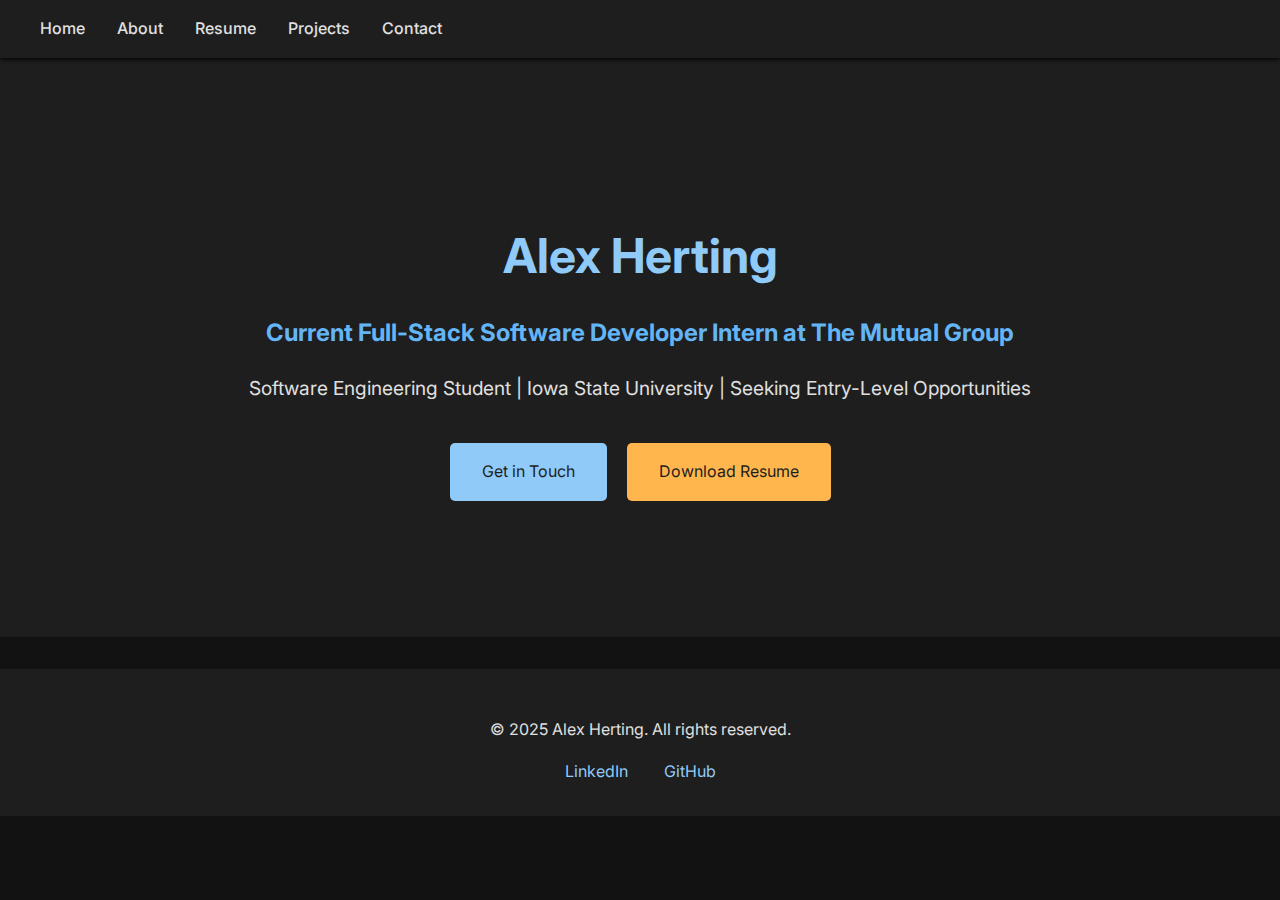
==== index.html @ 7081c54b "Still need to add projects" ====
<!DOCTYPE html>
<html lang="en">
<head>
    <meta charset="UTF-8">
    <meta name="viewport" content="width=device-width, initial-scale=1.0">
    <title>Alex Herting - Software Engineer</title>
    <link rel="stylesheet" href="styles.css">
    <link href="https://fonts.googleapis.com/css2?family=Inter:wght@400;500;600;700&display=swap" rel="stylesheet">
</head>
<body>
    <!-- Navigation -->
    <nav>
        <div class="container">
            <div class="nav-links">
                <a href="index.html">Home</a>
                <a href="about.html">About</a>
                <a href="resume.html">Resume</a>
                <a href="projects.html">Projects</a>
                <a href="contact.html">Contact</a>
            </div>
            <button class="menu-toggle">☰</button>
        </div>
    </nav>

    <!-- Hero Section -->
    <section id="home" class="hero">
        <div class="container">
            <h1>Alex Herting</h1>
            <h2>Current Full-Stack Software Developer Intern at The Mutual Group</h2>
            <p>Software Engineering Student | Iowa State University | Seeking Entry-Level Opportunities</p>
            <div class="cta-buttons">
                <a href="contact.html" class="cta-button">Get in Touch</a>
                <a href="assets/resume.pdf" download class="cta-button secondary">Download Resume</a>
            </div>
        </div>
    </section>

    <!-- Footer -->
    <footer>
        <div class="container">
            <p>© 2025 Alex Herting. All rights reserved.</p>
            <div class="social-links">
                <a href="https://www.linkedin.com/in/alex-herting-782a8621b/" target="_blank">LinkedIn</a>
                <a href="https://github.com/AlexHerting" target="_blank">GitHub</a>
            </div>
        </div>
    </footer>

    <script src="script.js"></script>
</body>
</html>
---- styles.css ----
:root {
    /* Dark Theme Color Palette */
    --primary: #90CAF9;    /* A vibrant light blue for emphasis */
    --secondary: #64B5F6;  /* A complementary blue for hover states */
    --accent: #FFB74D;     /* A warm, contrasting accent (orange tone) */
    --background: #121212; /* Deep dark background */
    --text: #E0E0E0;       /* Light text for high contrast */
    --white: #1E1E1E;      /* Used for surfaces like nav, hero, and footer */
}

body {
    font-family: 'Inter', sans-serif;
    line-height: 1.6;
    margin: 0;
    color: var(--text);
    background-color: var(--background);
}

.container {
    max-width: 1200px;
    margin: 0 auto;
    padding: 0 2rem;
}

/* Navigation */
nav {
    background: var(--white);
    padding: 1rem 0;
    /* Adjusted shadow for a subtle separation on dark surfaces */
    box-shadow: 0 2px 4px rgba(0, 0, 0, 0.8);
    position: sticky;
    top: 0;
    z-index: 1000;
}

.nav-links {
    display: flex;
    gap: 2rem;
}

nav a {
    color: var(--text);
    text-decoration: none;
    font-weight: 500;
}

nav a:hover {
    color: var(--primary);
}

.menu-toggle {
    display: none;
    background: none;
    border: none;
    font-size: 1.5rem;
    cursor: pointer;
}

/* Hero Section */
.hero {
    text-align: center;
    padding: 8rem 0;
    background: var(--white);
}

.hero h1 {
    font-size: 3rem;
    margin-bottom: 1rem;
    color: var(--primary);
}

.hero h2 {
    font-size: 1.5rem;
    color: var(--secondary);
}

.hero p {
    font-size: 1.2rem;
    margin: 1rem 0;
}

.cta-buttons {
    margin-top: 2rem;
}

.cta-button {
    display: inline-block;
    padding: 1rem 2rem;
    background: var(--primary);
    color: var(--white);
    text-decoration: none;
    border-radius: 5px;
    margin: 0.5rem;
    transition: background 0.3s;
}

.cta-button.secondary {
    background: var(--accent);
}

.cta-button:hover {
    background: var(--secondary);
}

/* Footer */
footer {
    text-align: center;
    padding: 2rem 0;
    background: var(--white);
    margin-top: 2rem;
}

.social-links {
    margin-top: 1rem;
}

.social-links a {
    margin: 0 1rem;
    color: var(--primary);
    text-decoration: none;
}

.social-links a:hover {
    color: var(--secondary);
}

/* Responsive Design */
@media (max-width: 768px) {
    .nav-links {
        display: none;
        flex-direction: column;
        gap: 1rem;
        background: var(--white);
        padding: 1rem;
        position: absolute;
        top: 100%;
        left: 0;
        right: 0;
    }

    .nav-links.active {
        display: flex;
    }

    .menu-toggle {
        display: block;
    }
}

/* About Section */
#about {
    padding: 4rem 0;
    background: var(--white);
}

.about-content {
    display: flex;
    flex-direction: column;
    align-items: center;
    gap: 2rem;
    text-align: center;
}

.profile-img {
    width: 200px;
    height: 200px;
    border-radius: 50%;
    object-fit: cover;
    border: 5px solid var(--primary);
}

.bio {
    max-width: 800px;
}

.bio h3 {
    color: var(--primary);
    margin-top: 1.5rem;
}

.education, .personal-values, .skills {
    background: var(--background);
    padding: 1rem;
    border-radius: 5px;
    margin: 1rem 0;
    width: 100%;
    box-sizing: border-box;
}

.skills {
    display: flex;
    flex-wrap: wrap;
    gap: 0.5rem;
    justify-content: center;
}

.skills span {
    background: var(--primary);
    color: var(--white);
    padding: 0.5rem 1rem;
    border-radius: 20px;
    font-size: 0.9rem;
}

/* Responsive Design for About Section */
@media (max-width: 768px) {
    .about-content {
        flex-direction: column;
        text-align: center;
    }

    .profile-img {
        width: 200px;
        height: 200px;
    }
}

/* Center the entire resume section's content */
#resume .container {
    display: flex;
    flex-direction: column;
    align-items: center;
    text-align: center;
}

/* Existing styles for the resume viewer (with flex centering for the PDF embed) */
.resume-viewer {
    display: flex;
    justify-content: center;
    align-items: center;
    overflow: hidden;
    width: 100%;
    /* Height is set dynamically via JavaScript */
}

.resume-viewer embed {
    /* The embed’s natural dimensions (adjust if needed) */
    width: 794px;
    height: 1123px;
    /* The scale transform will be applied via JavaScript */
}

/* Projects Section Styling */
#projects {
    padding: 4rem 0;
    background-color: var(--background);
  }
  
  #projects .container {
    max-width: 1200px;
    margin: 0 auto;
    padding: 0 2rem;
    text-align: center;
  }
  
  #projects h2 {
    font-size: 2.5rem;
    margin-bottom: 2rem;
    color: var(--text);
  }
  
  /* Responsive grid layout for project cards */
  .project-grid {
    display: grid;
    grid-template-columns: repeat(auto-fit, minmax(300px, 1fr));
    gap: 2rem;
  }
  
  /* Individual project card */
  .project-card {
    background: var(--white);
    border-radius: 8px;
    padding: 2rem;
    box-shadow: 0 4px 8px rgba(0, 0, 0, 0.1);
    transition: transform 0.3s ease, box-shadow 0.3s ease;
  }
  
  .project-card:hover {
    transform: translateY(-5px);
    box-shadow: 0 8px 16px rgba(0, 0, 0, 0.15);
  }
  
  .project-card h3 {
    font-size: 1.75rem;
    margin-bottom: 1rem;
    color: var(--primary);
  }
  
  .project-card p {
    font-size: 1rem;
    margin-bottom: 1.5rem;
    color: var(--text);
  }
  
  /* Tech stack badges */
  .tech-stack {
    display: flex;
    flex-wrap: wrap;
    gap: 0.5rem;
    margin-bottom: 1.5rem;
  }
  
  .tech-stack span {
    background: var(--primary);
    color: var(--white);
    padding: 0.4rem 0.8rem;
    border-radius: 20px;
    font-size: 0.85rem;
  }
  
  /* Project link button */
  .project-link {
    display: inline-block;
    text-decoration: none;
    color: var(--primary);
    font-weight: 600;
    border: 1px solid var(--primary);
    padding: 0.5rem 1rem;
    border-radius: 4px;
    transition: background-color 0.3s, color 0.3s;
  }
  
  .project-link:hover {
    background-color: var(--primary);
    color: var(--white);
  }

  #contact {
    padding: 4rem 0;
    background-color: var(--background);
  }
  
  #contact .container {
    max-width: 900px;
    margin: 0 auto;
    padding: 0 2rem;
    text-align: center;
  }
  
  #contact h2 {
    font-size: 2.5rem;
    margin-bottom: 2rem;
    color: var(--text);
  }
  
  /* Contact Info Layout */
  .contact-info {
    display: flex;
    flex-wrap: wrap;
    justify-content: center;
    gap: 2rem;
  }
  
  /* Individual Contact Card */
.contact-item {
    background: var(--white);
    padding: 1.5rem 2rem;
    border-radius: 8px;
    box-shadow: 0 4px 8px rgba(0, 0, 0, 0.1);
    flex: 1 1 250px;
    display: flex;
    flex-direction: column; /* Stack items vertically */
    align-items: center;    /* Center items horizontally */
    text-align: center;     /* Center text inside items */
    gap: 1rem;
    transition: transform 0.3s;
  }
  
  .contact-item:hover {
    transform: translateY(-5px);
  }
  
  /* Icon Styling */
  .contact-item i {
    font-size: 2rem;
    color: var(--primary);
  }
  
  /* Contact Text Styling */
  .contact-item h3 {
    font-size: 1.25rem;
    margin-bottom: 0.25rem;
    color: var(--primary);
  }
  
  .contact-item p {
    margin: 0;
    font-size: 1rem;
    color: var(--text);
  }
  
  
  .contact-item a {
    text-decoration: none;
    color: var(--text);
    transition: color 0.3s;
  }
  
  .contact-item a:hover {
    color: var(--primary);
  }
  
  /* Responsive Adjustments */
  @media (max-width: 768px) {
    .contact-info {
      flex-direction: column;
      align-items: center;
    }
  }
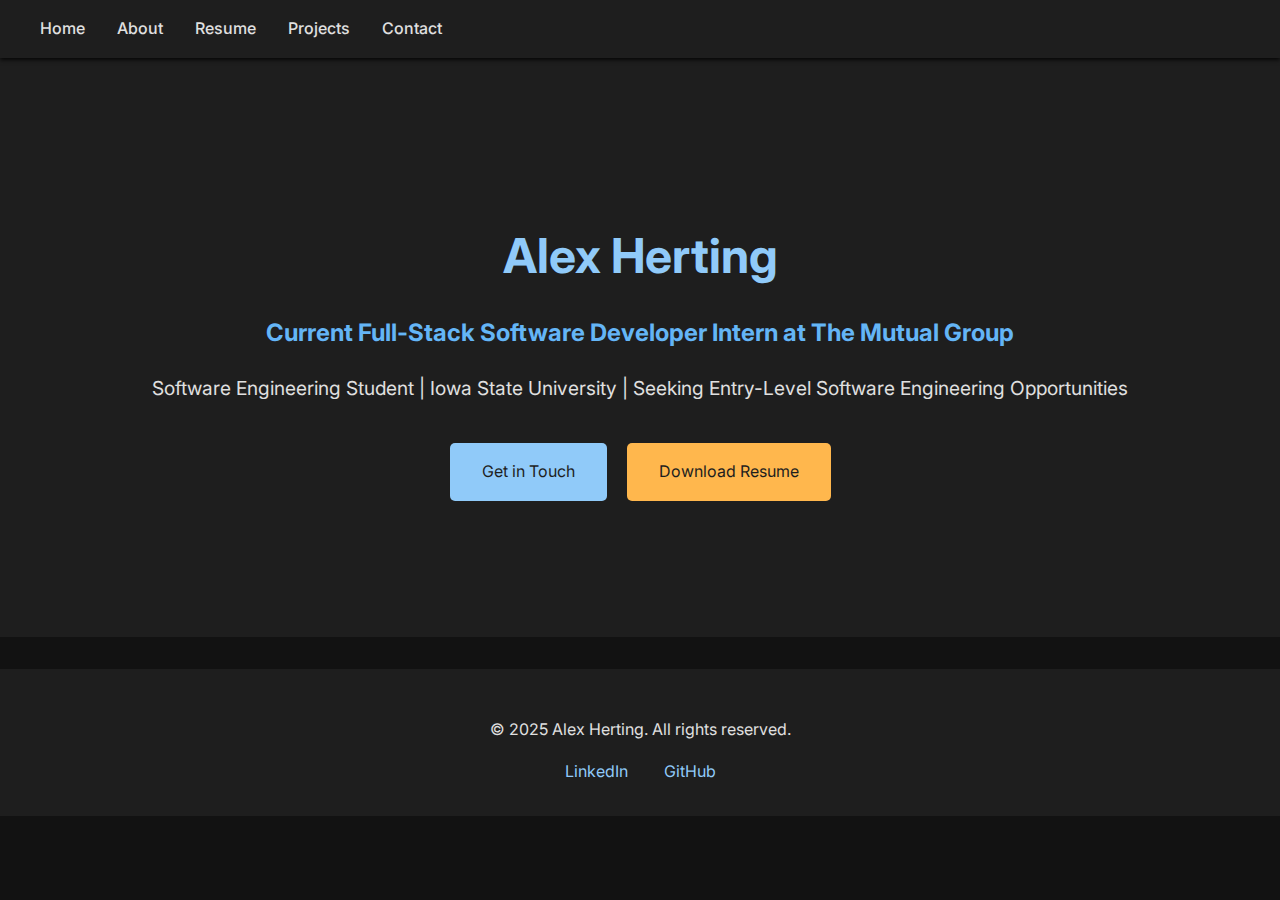
==== commit 4ed66c37: "Updated wording" ====
--- a/index.html
+++ b/index.html
@@ -5,6 +5,7 @@
     <meta name="viewport" content="width=device-width, initial-scale=1.0">
     <title>Alex Herting - Software Engineer</title>
     <link rel="stylesheet" href="styles.css">
+    <link rel="icon" type="image/jpeg" href="assets/icon.png">
     <link href="https://fonts.googleapis.com/css2?family=Inter:wght@400;500;600;700&display=swap" rel="stylesheet">
 </head>
 <body>
@@ -27,7 +28,7 @@
         <div class="container">
             <h1>Alex Herting</h1>
             <h2>Current Full-Stack Software Developer Intern at The Mutual Group</h2>
-            <p>Software Engineering Student | Iowa State University | Seeking Entry-Level Opportunities</p>
+            <p>Software Engineering Student | Iowa State University | Seeking Entry-Level Software Engineering Opportunities</p>
             <div class="cta-buttons">
                 <a href="contact.html" class="cta-button">Get in Touch</a>
                 <a href="assets/resume.pdf" download class="cta-button secondary">Download Resume</a>
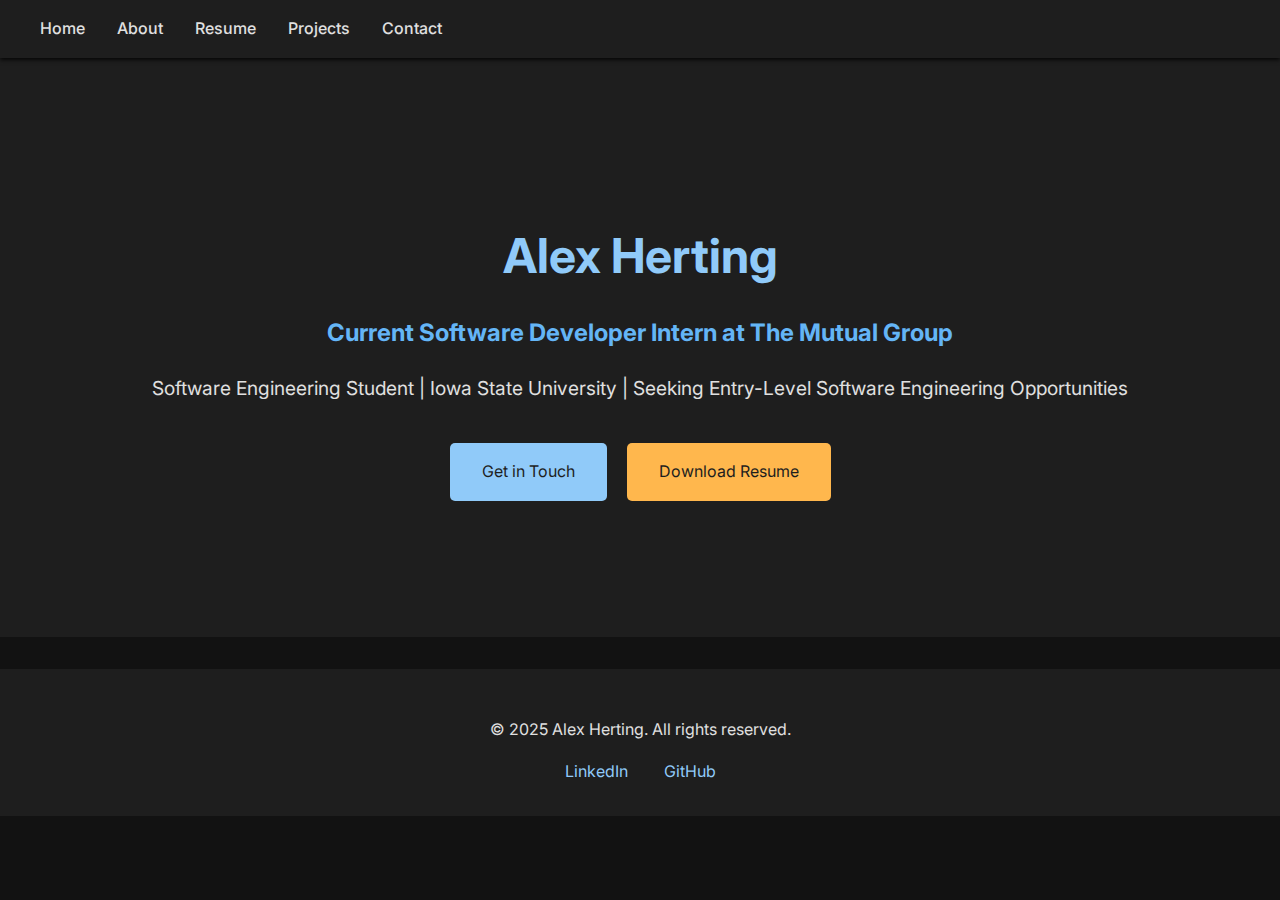
==== commit 22ca9a77: "updated resume" ====
--- a/index.html
+++ b/index.html
@@ -27,7 +27,7 @@
     <section id="home" class="hero">
         <div class="container">
             <h1>Alex Herting</h1>
-            <h2>Current Full-Stack Software Developer Intern at The Mutual Group</h2>
+            <h2>Current Software Developer Intern at The Mutual Group</h2>
             <p>Software Engineering Student | Iowa State University | Seeking Entry-Level Software Engineering Opportunities</p>
             <div class="cta-buttons">
                 <a href="contact.html" class="cta-button">Get in Touch</a>
